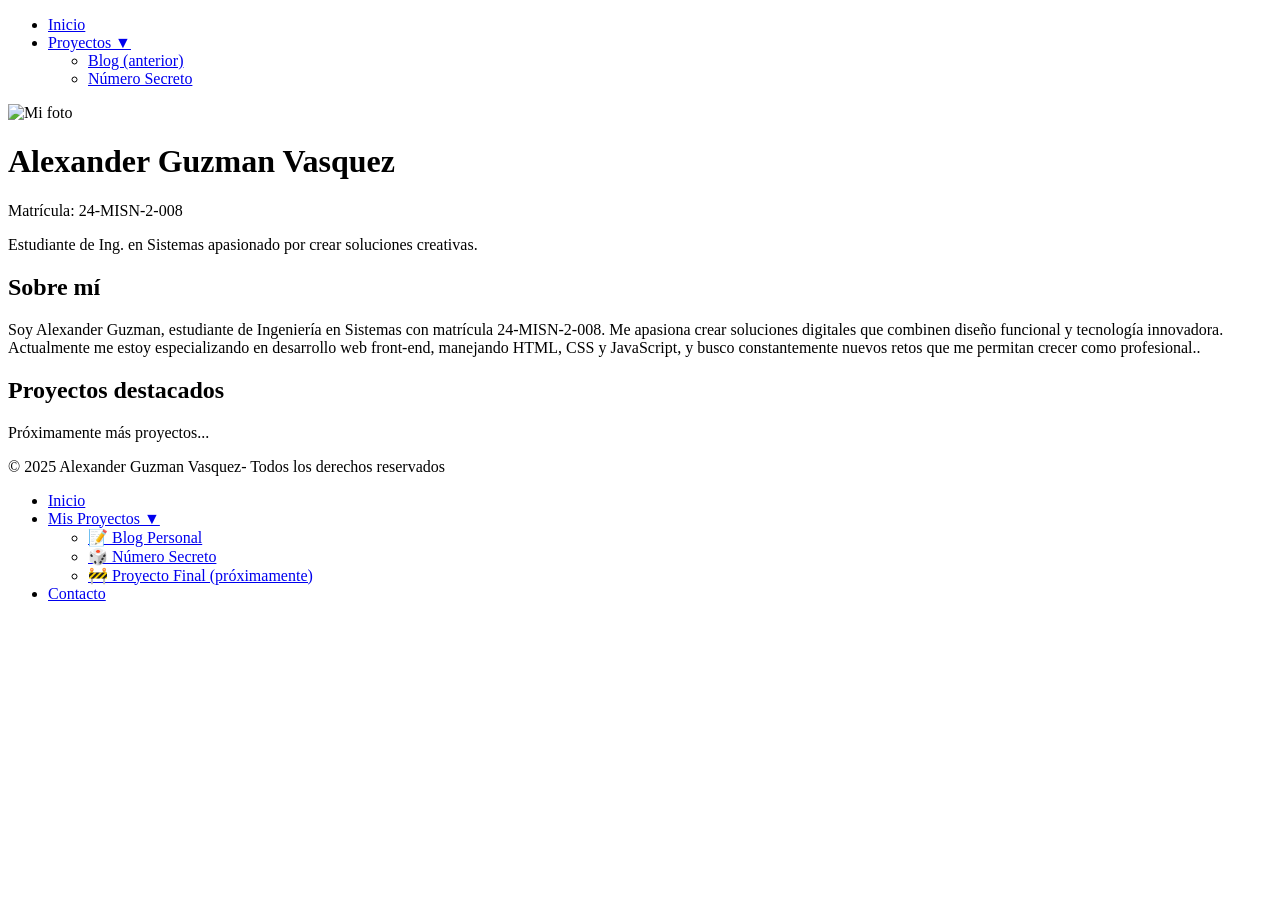
==== index.html @ 108f60bc "Update index.html" ====
<!DOCTYPE html>
<html lang="es">
<head>
    <meta charset="UTF-8">
    <meta name="viewport" content="width=device-width, initial-scale=1.0">
    <title>Mi Portafolio | Alexander Guzman Vasquez</title>
    <link rel="stylesheet" href="styles.css">
</head>
<body>
    <header>
        <nav>
            <ul class="menu">
                <li><a href="index.html">Inicio</a></li>
                <li class="dropdown">
                    <a href="#">Proyectos ▼</a>
                    <ul class="submenu">
                        <li><a href="#">Blog (anterior)</a></li>
                        <li><a href="juego.html">Número Secreto</a></li>
                    </ul>
                </li>
            </ul>
        </nav>
    </header>

    <main class="container">
        <div class="perfil">
            <img src="img/mi-foto.jpg.jpeg" alt="Mi foto" class="foto-perfil">
            <h1>Alexander Guzman Vasquez</h1>
            <p class="matricula">Matrícula: 24-MISN-2-008</p>
            <p class="descripcion">Estudiante de Ing. en Sistemas apasionado por crear soluciones creativas.</p>
        </div>

        <section class="sobre-mi">
            <h2>Sobre mí</h2>
            <p>Soy Alexander Guzman, estudiante de Ingeniería en Sistemas con matrícula 24-MISN-2-008. Me apasiona crear soluciones digitales que combinen diseño funcional y tecnología innovadora. Actualmente me estoy especializando en desarrollo web front-end, manejando HTML, CSS y JavaScript, y busco constantemente nuevos retos que me permitan crecer como profesional..</p>
        </section>

        <section class="proyectos-destacados">
            <h2>Proyectos destacados</h2>
            <p>Próximamente más proyectos...</p>
        </section>
    </main>

    <footer>
        <p>&copy; 2025 Alexander Guzman Vasquez- Todos los derechos reservados</p>
    </footer>
</body>
</html>
<ul class="menu">
    <li><a href="index.html">Inicio</a></li>
    <li class="dropdown">
        <a href="#">Mis Proyectos ▼</a>
        <ul class="submenu">
            <li><a href="https://tu-blog-anterior.com" target="_blank">📝 Blog Personal</a></li>
            <li><a href="juego.html">🎲 Número Secreto</a></li>
            <li><a href="#">🚧 Proyecto Final (próximamente)</a></li>
        </ul>
    </li>
    <li><a href="#">Contacto</a></li>
</ul>
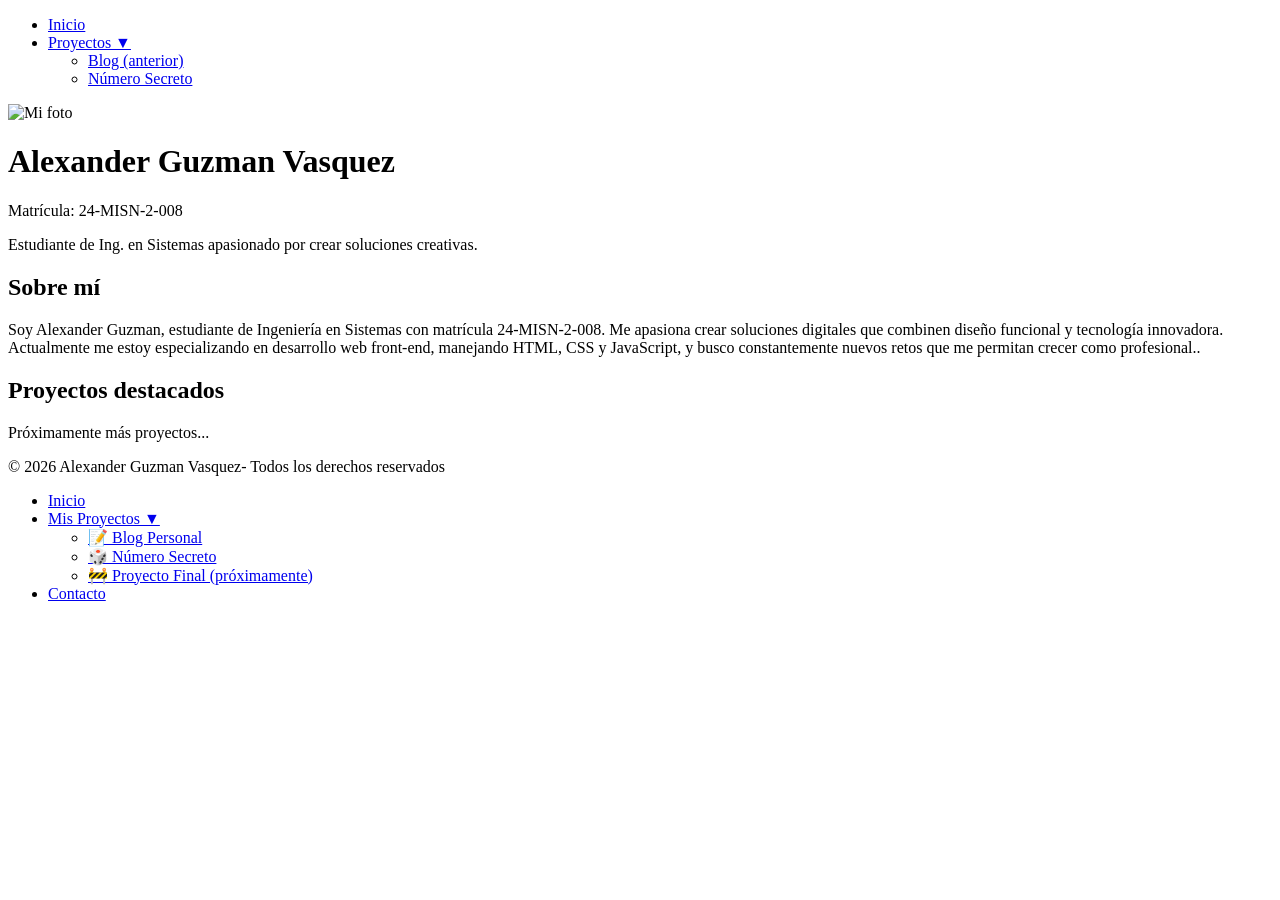
==== commit 77f01605: "Update index.html" ====
--- a/index.html
+++ b/index.html
@@ -42,7 +42,7 @@
     </main>
 
     <footer>
-        <p>&copy; 2025 Alexander Guzman Vasquez- Todos los derechos reservados</p>
+        <p>&copy; 2026 Alexander Guzman Vasquez- Todos los derechos reservados</p>
     </footer>
 </body>
 </html>
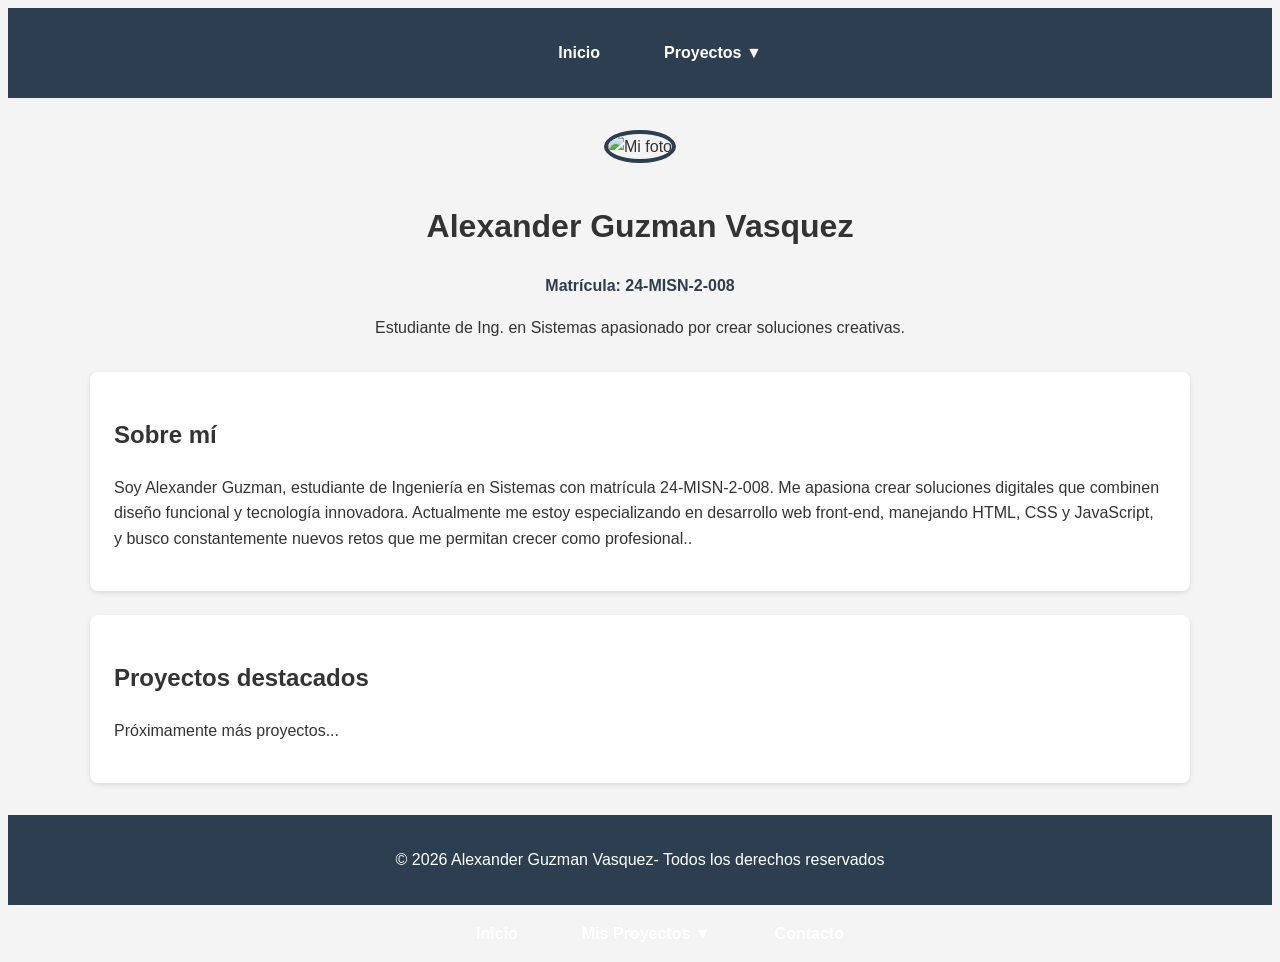
==== commit bc376684: "Update index.html" ====
--- a/index.html
+++ b/index.html
@@ -24,7 +24,7 @@
 
     <main class="container">
         <div class="perfil">
-            <img src="img/mi-foto.jpg.jpeg" alt="Mi foto" class="foto-perfil">
+            <img src="img/foto.jpg" alt="Mi foto" class="foto-perfil">
             <h1>Alexander Guzman Vasquez</h1>
             <p class="matricula">Matrícula: 24-MISN-2-008</p>
             <p class="descripcion">Estudiante de Ing. en Sistemas apasionado por crear soluciones creativas.</p>
--- a/styles.css
+++ b/styles.css
@@ -0,0 +1,188 @@
+﻿ {
+    margin: 0;
+    padding: 0;
+    box-sizing: border-box;
+}
+
+body {
+    font-family: 'Segoe UI', Tahoma, Geneva, Verdana, sans-serif;
+    background-color: #f4f4f4;
+    color: #333;
+    line-height: 1.6;
+}
+
+header {
+    background-color: #2c3e50;
+    padding: 1rem 0;
+    position: sticky;
+    top: 0;
+    z-index: 100;
+}
+
+.menu {
+    list-style: none;
+    display: flex;
+    justify-content: center;
+    gap: 2rem;
+}
+
+    .menu li {
+        position: relative;
+    }
+
+    .menu a {
+        color: white;
+        text-decoration: none;
+        font-weight: bold;
+        padding: 0.5rem 1rem;
+        transition: background 0.3s;
+    }
+
+        .menu a:hover {
+            background-color: #34495e;
+            border-radius: 5px;
+        }
+
+.dropdown .submenu {
+    display: none;
+    position: absolute;
+    top: 100%;
+    left: 0;
+    background-color: #2c3e50;
+    list-style: none;
+    min-width: 150px;
+    border-radius: 5px;
+    padding: 0.5rem 0;
+}
+
+.dropdown:hover .submenu {
+    display: block;
+}
+
+.submenu li a {
+    display: block;
+    padding: 0.5rem 1rem;
+}
+
+.container {
+    max-width: 1100px;
+    margin: 2rem auto;
+    padding: 0 2rem;
+}
+
+.perfil {
+    text-align: center;
+    margin-bottom: 2rem;
+}
+
+.foto-perfil {
+    width: 150px;
+    height: 150px;
+    border-radius: 50%;
+    object-fit: cover;
+    border: 4px solid #2c3e50;
+    margin-bottom: 1rem;
+}
+
+.matricula {
+    color: #2c3e50;
+    font-weight: bold;
+}
+
+.sobre-mi, .proyectos-destacados {
+    background: white;
+    padding: 1.5rem;
+    margin-bottom: 1.5rem;
+    border-radius: 8px;
+    box-shadow: 0 2px 5px rgba(0,0,0,0.1);
+}
+
+footer {
+    text-align: center;
+    padding: 1rem;
+    background-color: #2c3e50;
+    color: white;
+    margin-top: 2rem;
+}
+
+@media (max-width: 768px) {
+    .menu {
+        flex-direction: column;
+        align-items: center;
+        gap: 1rem;
+    }
+
+    .dropdown .submenu {
+        position: static;
+        background-color: #34495e;
+        margin-top: 0.5rem;
+    }
+
+    .container {
+        padding: 0 1rem;
+    }
+}
+
+.juego-container {
+    background: white;
+    padding: 2rem;
+    border-radius: 8px;
+    box-shadow: 0 2px 5px rgba(0,0,0,0.1);
+    text-align: center;
+}
+
+.juego {
+    margin: 2rem 0;
+}
+
+    .juego input {
+        padding: 0.5rem;
+        font-size: 1rem;
+        width: 150px;
+        text-align: center;
+        margin-right: 0.5rem;
+    }
+
+    .juego button {
+        padding: 0.5rem 1rem;
+        font-size: 1rem;
+        margin: 0 0.3rem;
+        cursor: pointer;
+        background-color: #2c3e50;
+        color: white;
+        border: none;
+        border-radius: 5px;
+        transition: background 0.3s;
+    }
+
+        .juego button:hover {
+            background-color: #34495e;
+        }
+
+.mensajes {
+    margin-top: 1rem;
+    font-size: 1.2rem;
+    font-weight: bold;
+}
+/* Mejoras para móviles */
+@media (max-width: 600px) {
+    .menu {
+        flex-direction: column;
+        gap: 0.5rem;
+    }
+
+    .juego input, .juego button {
+        display: block;
+        width: 90%;
+        margin: 10px auto;
+    }
+
+    .container {
+        padding: 0 1rem;
+    }
+
+    h1 {
+        font-size: 1.8rem;
+    }
+}
+
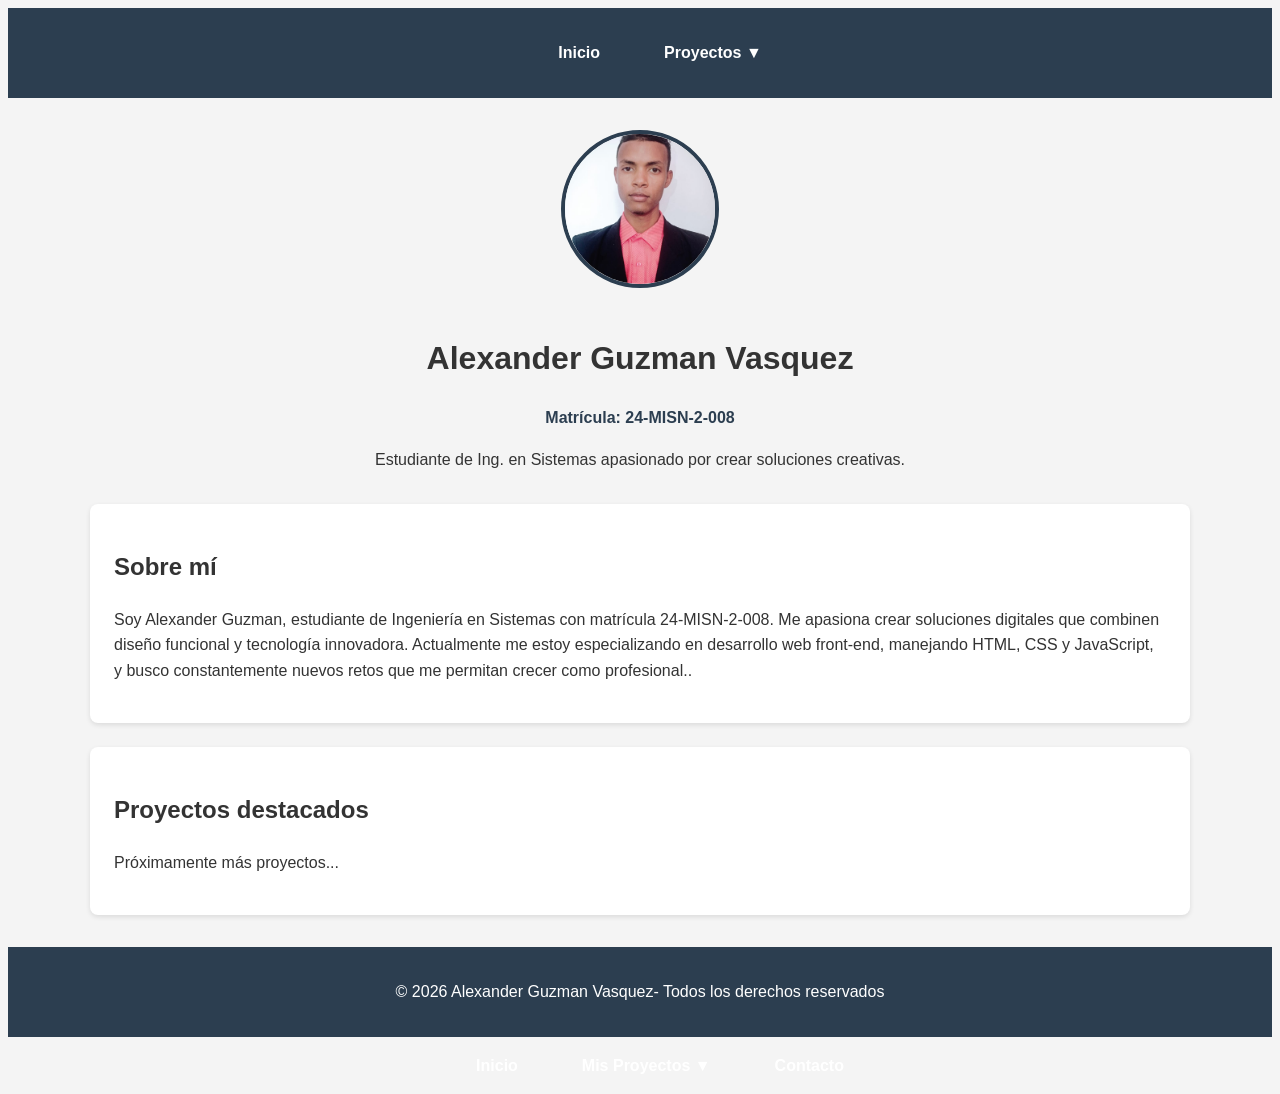
==== commit cad9a229: "Update index.html" ====
--- a/index.html
+++ b/index.html
@@ -24,7 +24,7 @@
 
     <main class="container">
         <div class="perfil">
-            <img src="img/foto.jpg" alt="Mi foto" class="foto-perfil">
+            <img src="foto.jpg" alt="Mi foto" class="foto-perfil">
             <h1>Alexander Guzman Vasquez</h1>
             <p class="matricula">Matrícula: 24-MISN-2-008</p>
             <p class="descripcion">Estudiante de Ing. en Sistemas apasionado por crear soluciones creativas.</p>
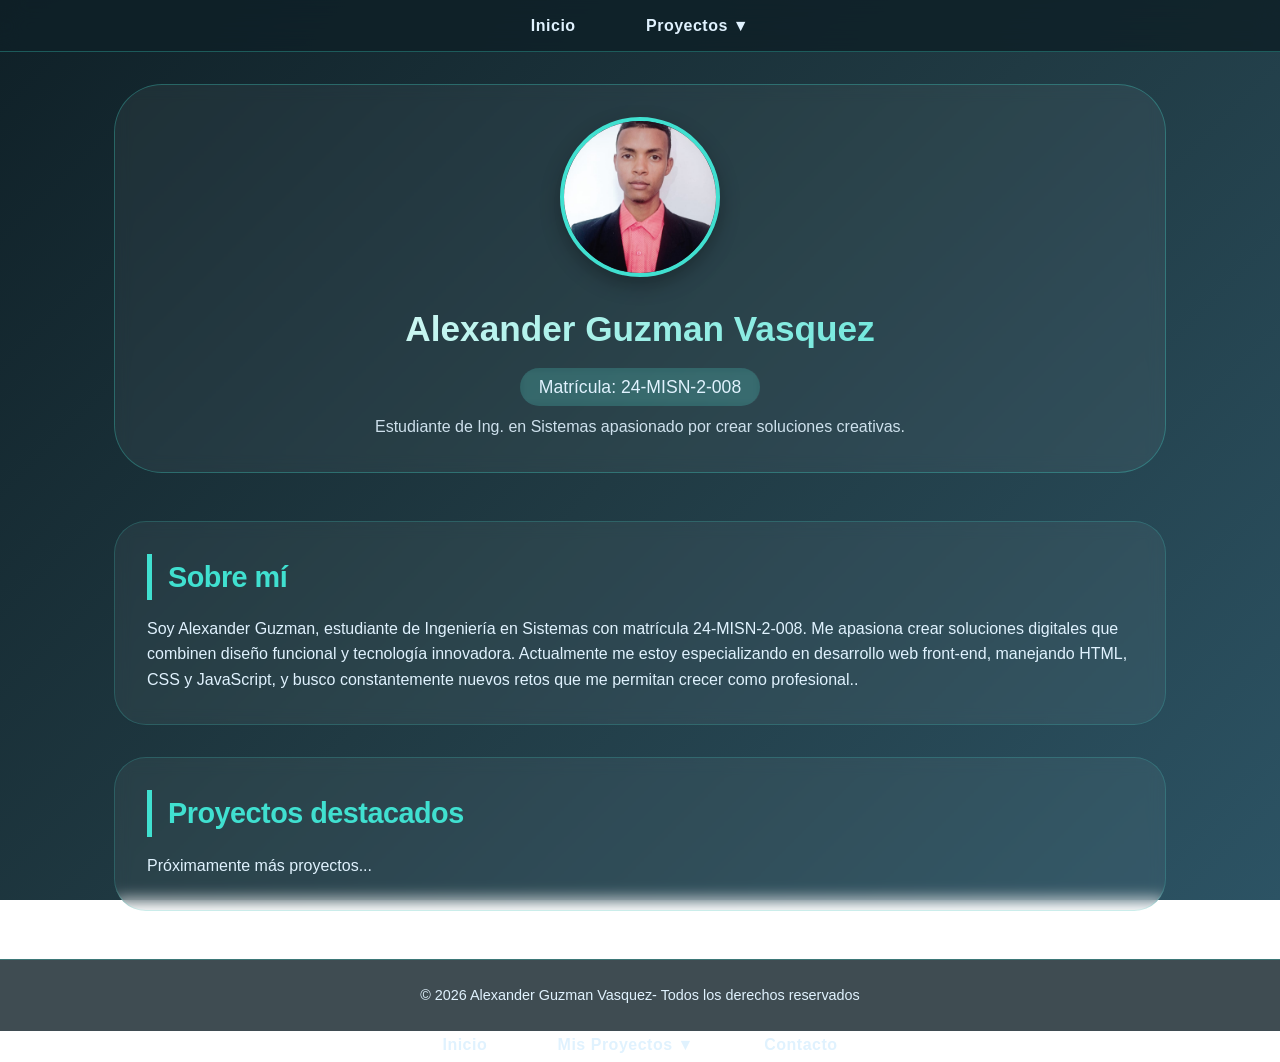
==== commit af045420: "Update index.html" ====
--- a/index.html
+++ b/index.html
@@ -6,6 +6,34 @@
     <title>Mi Portafolio | Alexander Guzman Vasquez</title>
     <link rel="stylesheet" href="styles.css">
 </head>
+    <!-- Modal para expandir la foto -->
+<div id="miModal" class="modal">
+    <span class="close-modal">&times;</span>
+    <img class="modal-img" id="imgExpandida">
+</div>
+
+<script>
+    // Obtener elementos
+    const modal = document.getElementById('miModal');
+    const imgExpandida = document.getElementById('imgExpandida');
+    const fotos = document.querySelectorAll('.foto-perfil'); // si hay más de una foto
+    const closeBtn = document.querySelector('.close-modal');
+
+    // Añadir evento de clic a cada foto (normalmente solo una)
+    fotos.forEach(img => {
+        img.addEventListener('click', function() {
+            modal.style.display = 'flex';
+            imgExpandida.src = this.src;
+        });
+    });
+
+    // Cerrar modal al hacer clic en la X o fuera de la imagen
+    modal.addEventListener('click', function(e) {
+        if (e.target === modal || e.target === closeBtn) {
+            modal.style.display = 'none';
+        }
+    });
+</script>
 <body>
     <header>
         <nav>
--- a/styles.css
+++ b/styles.css
@@ -1,22 +1,28 @@
-﻿ {
+﻿/* ===== RESET Y FUENTES ===== */
+* {
     margin: 0;
     padding: 0;
     box-sizing: border-box;
 }
 
 body {
-    font-family: 'Segoe UI', Tahoma, Geneva, Verdana, sans-serif;
-    background-color: #f4f4f4;
-    color: #333;
+    font-family: 'Poppins', 'Segoe UI', Tahoma, Geneva, Verdana, sans-serif;
+    background: linear-gradient(135deg, #0f2027, #203a43, #2c5364);
+    background-attachment: fixed;
+    color: #e0f2fe;
     line-height: 1.6;
-}
-
+    min-height: 100vh;
+}
+
+/* ===== HEADER Y MENÚ ===== */
 header {
-    background-color: #2c3e50;
-    padding: 1rem 0;
+    background: rgba(15, 32, 39, 0.85);
+    backdrop-filter: blur(12px);
+    padding: 0.8rem 0;
     position: sticky;
     top: 0;
     z-index: 100;
+    border-bottom: 1px solid rgba(64, 224, 208, 0.3);
 }
 
 .menu {
@@ -24,35 +30,42 @@
     display: flex;
     justify-content: center;
     gap: 2rem;
-}
-
-    .menu li {
-        position: relative;
-    }
-
-    .menu a {
-        color: white;
-        text-decoration: none;
-        font-weight: bold;
-        padding: 0.5rem 1rem;
-        transition: background 0.3s;
-    }
-
-        .menu a:hover {
-            background-color: #34495e;
-            border-radius: 5px;
-        }
+    flex-wrap: wrap;
+}
+
+.menu a {
+    color: #e0f2fe;
+    text-decoration: none;
+    font-weight: 600;
+    padding: 0.6rem 1.2rem;
+    transition: all 0.3s ease;
+    border-radius: 40px;
+    letter-spacing: 0.5px;
+}
+
+.menu a:hover {
+    background: rgba(64, 224, 208, 0.2);
+    color: #40e0d0;
+    transform: translateY(-2px);
+}
+
+.dropdown {
+    position: relative;
+}
 
 .dropdown .submenu {
     display: none;
     position: absolute;
     top: 100%;
     left: 0;
-    background-color: #2c3e50;
+    background: rgba(15, 32, 39, 0.95);
+    backdrop-filter: blur(12px);
     list-style: none;
-    min-width: 150px;
-    border-radius: 5px;
-    padding: 0.5rem 0;
+    min-width: 180px;
+    border-radius: 16px;
+    padding: 0.8rem 0;
+    border: 1px solid rgba(64, 224, 208, 0.4);
+    box-shadow: 0 10px 25px -5px rgba(0,0,0,0.3);
 }
 
 .dropdown:hover .submenu {
@@ -61,128 +74,247 @@
 
 .submenu li a {
     display: block;
-    padding: 0.5rem 1rem;
-}
-
+    padding: 0.6rem 1.5rem;
+    color: #e0f2fe;
+    transition: 0.2s;
+}
+
+.submenu li a:hover {
+    background: rgba(64, 224, 208, 0.15);
+    padding-left: 2rem;
+    color: #40e0d0;
+}
+
+/* ===== CONTENEDOR PRINCIPAL ===== */
 .container {
     max-width: 1100px;
     margin: 2rem auto;
-    padding: 0 2rem;
-}
-
+    padding: 0 1.5rem;
+}
+
+/* ===== PERFIL ===== */
 .perfil {
     text-align: center;
-    margin-bottom: 2rem;
+    margin-bottom: 3rem;
+    background: rgba(255,255,255,0.05);
+    backdrop-filter: blur(8px);
+    border-radius: 48px;
+    padding: 2rem;
+    border: 1px solid rgba(64,224,208,0.3);
+    transition: transform 0.3s, box-shadow 0.3s;
+}
+
+.perfil:hover {
+    transform: translateY(-6px);
+    box-shadow: 0 20px 30px -12px rgba(0,0,0,0.4);
+    border-color: #40e0d0;
 }
 
 .foto-perfil {
-    width: 150px;
-    height: 150px;
+    width: 160px;
+    height: 160px;
     border-radius: 50%;
     object-fit: cover;
-    border: 4px solid #2c3e50;
+    border: 4px solid #40e0d0;
+    box-shadow: 0 8px 20px rgba(0,0,0,0.3);
+    transition: 0.3s;
+}
+
+.foto-perfil:hover {
+    transform: scale(1.03);
+    border-color: #ffffff;
+}
+
+h1 {
+    font-size: 2.2rem;
+    margin: 1rem 0 0.2rem;
+    background: linear-gradient(135deg, #ffffff, #40e0d0);
+    background-clip: text;
+    -webkit-background-clip: text;
+    color: transparent;
+}
+
+.matricula {
+    font-size: 1.1rem;
+    background: rgba(64,224,208,0.2);
+    display: inline-block;
+    padding: 0.3rem 1.2rem;
+    border-radius: 40px;
+    backdrop-filter: blur(4px);
+    margin: 0.5rem 0;
+}
+
+.descripcion {
+    font-size: 1rem;
+    opacity: 0.9;
+}
+
+/* ===== SECCIONES (SOBRE MÍ, PROYECTOS) ===== */
+.sobre-mi, .proyectos-destacados, .juego-container {
+    background: rgba(255,255,255,0.05);
+    backdrop-filter: blur(8px);
+    padding: 2rem;
+    margin-bottom: 2rem;
+    border-radius: 32px;
+    border: 1px solid rgba(64,224,208,0.2);
+    transition: all 0.3s;
+}
+
+.sobre-mi:hover, .proyectos-destacados:hover, .juego-container:hover {
+    border-color: #40e0d0;
+    box-shadow: 0 10px 20px -5px rgba(0,0,0,0.3);
+}
+
+h2 {
+    color: #40e0d0;
     margin-bottom: 1rem;
-}
-
-.matricula {
-    color: #2c3e50;
+    font-size: 1.8rem;
+    letter-spacing: -0.5px;
+    border-left: 5px solid #40e0d0;
+    padding-left: 1rem;
+}
+
+/* ===== JUEGO (BOTONES Y INPUT) ===== */
+.juego {
+    display: flex;
+    flex-wrap: wrap;
+    justify-content: center;
+    gap: 1rem;
+    margin: 2rem 0;
+}
+
+.juego input {
+    padding: 0.8rem 1.2rem;
+    font-size: 1rem;
+    width: 180px;
+    text-align: center;
+    border: 2px solid rgba(64,224,208,0.5);
+    background: rgba(0,0,0,0.4);
+    border-radius: 60px;
+    color: white;
     font-weight: bold;
-}
-
-.sobre-mi, .proyectos-destacados {
-    background: white;
-    padding: 1.5rem;
-    margin-bottom: 1.5rem;
-    border-radius: 8px;
-    box-shadow: 0 2px 5px rgba(0,0,0,0.1);
-}
-
+    transition: 0.2s;
+}
+
+.juego input:focus {
+    outline: none;
+    border-color: #40e0d0;
+    box-shadow: 0 0 12px #40e0d0;
+    transform: scale(1.02);
+}
+
+.juego button {
+    padding: 0.8rem 1.5rem;
+    font-size: 1rem;
+    font-weight: bold;
+    background: linear-gradient(135deg, #1e2a3a, #0f2027);
+    color: #40e0d0;
+    border: 1px solid #40e0d0;
+    border-radius: 60px;
+    cursor: pointer;
+    transition: all 0.25s ease;
+}
+
+.juego button:hover {
+    background: #40e0d0;
+    color: #0f2027;
+    transform: translateY(-3px);
+    box-shadow: 0 8px 18px rgba(64,224,208,0.4);
+}
+
+.mensajes {
+    margin-top: 1.5rem;
+    font-size: 1.2rem;
+    font-weight: 500;
+    background: rgba(0,0,0,0.4);
+    padding: 1rem;
+    border-radius: 40px;
+    text-align: center;
+}
+
+/* ===== FOOTER ===== */
 footer {
     text-align: center;
-    padding: 1rem;
-    background-color: #2c3e50;
-    color: white;
-    margin-top: 2rem;
-}
-
+    padding: 1.5rem;
+    background: rgba(15,32,39,0.8);
+    backdrop-filter: blur(8px);
+    margin-top: 3rem;
+    border-top: 1px solid rgba(64,224,208,0.3);
+    font-size: 0.9rem;
+}
+
+/* ===== RESPONSIVE (móviles) ===== */
 @media (max-width: 768px) {
     .menu {
         flex-direction: column;
         align-items: center;
-        gap: 1rem;
-    }
-
+        gap: 0.5rem;
+    }
     .dropdown .submenu {
         position: static;
-        background-color: #34495e;
         margin-top: 0.5rem;
-    }
-
+        width: 100%;
+        text-align: center;
+    }
     .container {
         padding: 0 1rem;
     }
-}
-
-.juego-container {
-    background: white;
-    padding: 2rem;
-    border-radius: 8px;
-    box-shadow: 0 2px 5px rgba(0,0,0,0.1);
-    text-align: center;
-}
-
-.juego {
-    margin: 2rem 0;
-}
-
-    .juego input {
-        padding: 0.5rem;
-        font-size: 1rem;
-        width: 150px;
-        text-align: center;
-        margin-right: 0.5rem;
-    }
-
-    .juego button {
-        padding: 0.5rem 1rem;
-        font-size: 1rem;
-        margin: 0 0.3rem;
-        cursor: pointer;
-        background-color: #2c3e50;
-        color: white;
-        border: none;
-        border-radius: 5px;
-        transition: background 0.3s;
-    }
-
-        .juego button:hover {
-            background-color: #34495e;
-        }
-
-.mensajes {
-    margin-top: 1rem;
-    font-size: 1.2rem;
+    h1 {
+        font-size: 1.6rem;
+    }
+    .juego {
+        flex-direction: column;
+        align-items: center;
+    }
+}
+/* ===== MODAL PARA EXPANDIR LA FOTO ===== */
+.modal {
+    display: none;
+    position: fixed;
+    z-index: 9999;
+    left: 0;
+    top: 0;
+    width: 100%;
+    height: 100%;
+    background-color: rgba(0, 0, 0, 0.9);
+    backdrop-filter: blur(5px);
+    cursor: pointer;
+    justify-content: center;
+    align-items: center;
+}
+
+.modal-img {
+    max-width: 90%;
+    max-height: 90%;
+    border-radius: 20px;
+    border: 3px solid #40e0d0;
+    box-shadow: 0 0 30px rgba(64, 224, 208, 0.5);
+    animation: zoomIn 0.3s ease;
+}
+
+@keyframes zoomIn {
+    from {
+        transform: scale(0.8);
+        opacity: 0;
+    }
+    to {
+        transform: scale(1);
+        opacity: 1;
+    }
+}
+
+/* Botón de cerrar (opcional) */
+.close-modal {
+    position: absolute;
+    top: 25px;
+    right: 35px;
+    color: #fff;
+    font-size: 40px;
     font-weight: bold;
-}
-/* Mejoras para móviles */
-@media (max-width: 600px) {
-    .menu {
-        flex-direction: column;
-        gap: 0.5rem;
-    }
-
-    .juego input, .juego button {
-        display: block;
-        width: 90%;
-        margin: 10px auto;
-    }
-
-    .container {
-        padding: 0 1rem;
-    }
-
-    h1 {
-        font-size: 1.8rem;
-    }
-}
-
+    transition: 0.3s;
+    cursor: pointer;
+}
+
+.close-modal:hover {
+    color: #40e0d0;
+}
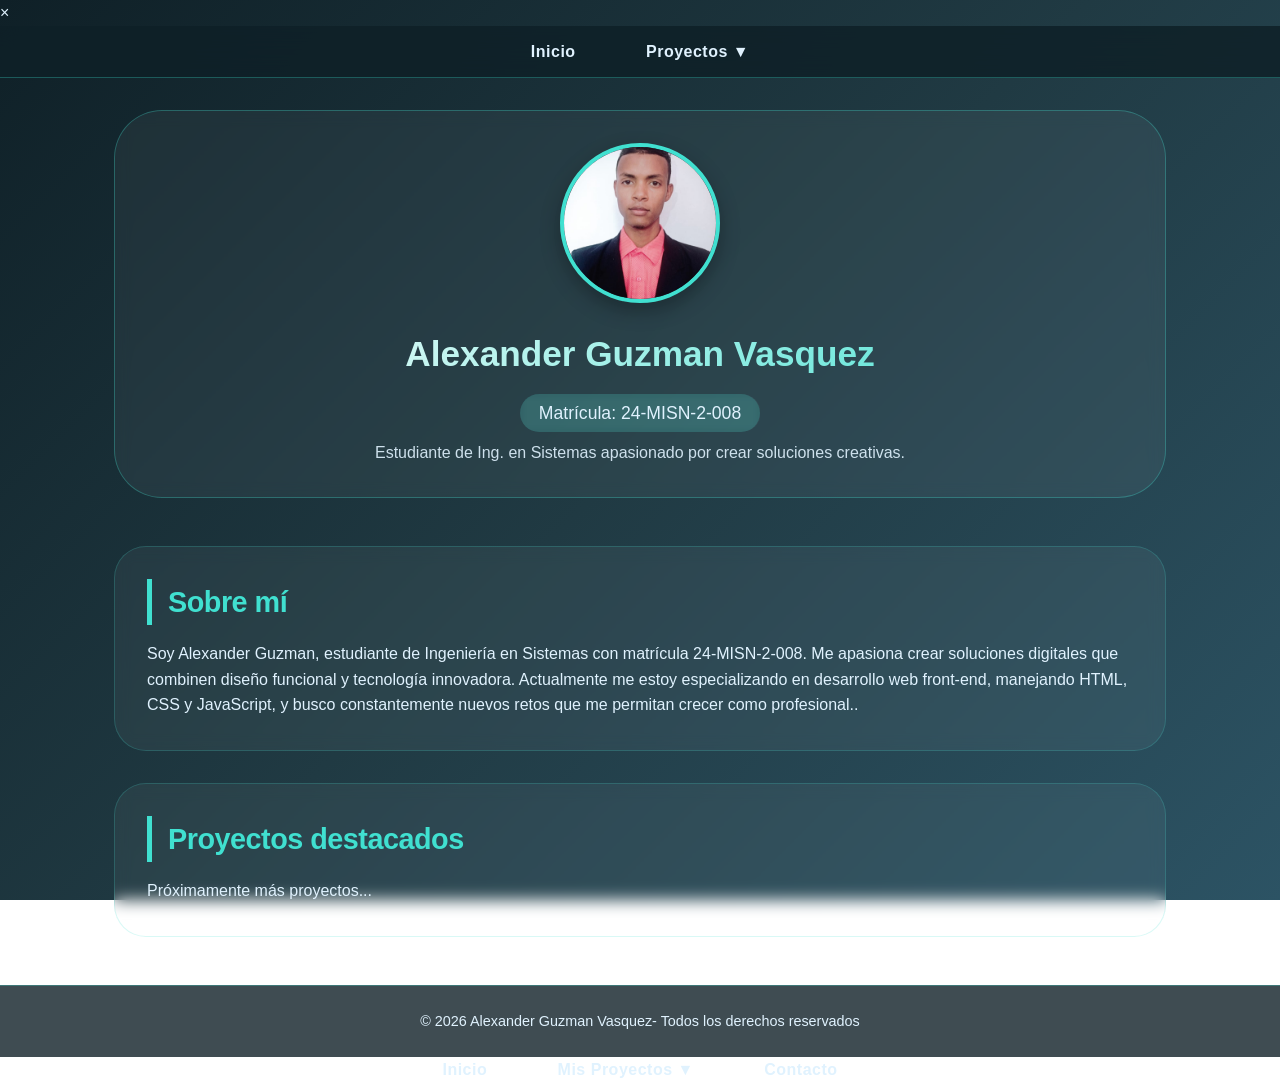
==== commit b7203538: "Update index.html" ====
--- a/index.html
+++ b/index.html
@@ -79,7 +79,7 @@
     <li class="dropdown">
         <a href="#">Mis Proyectos ▼</a>
         <ul class="submenu">
-            <li><a href="https://tu-blog-anterior.com" target="_blank">📝 Blog Personal</a></li>
+           <li><a href="blog.html">📝 Blog Personal</a></li>
             <li><a href="juego.html">🎲 Número Secreto</a></li>
             <li><a href="#">🚧 Proyecto Final (próximamente)</a></li>
         </ul>
--- a/styles.css
+++ b/styles.css
@@ -267,54 +267,12 @@
         align-items: center;
     }
 }
-/* ===== MODAL PARA EXPANDIR LA FOTO ===== */
-.modal {
-    display: none;
-    position: fixed;
-    z-index: 9999;
-    left: 0;
-    top: 0;
-    width: 100%;
-    height: 100%;
-    background-color: rgba(0, 0, 0, 0.9);
-    backdrop-filter: blur(5px);
+.foto-perfil {
+    transition: transform 0.3s ease, box-shadow 0.3s ease;
     cursor: pointer;
-    justify-content: center;
-    align-items: center;
-}
-
-.modal-img {
-    max-width: 90%;
-    max-height: 90%;
-    border-radius: 20px;
-    border: 3px solid #40e0d0;
-    box-shadow: 0 0 30px rgba(64, 224, 208, 0.5);
-    animation: zoomIn 0.3s ease;
-}
-
-@keyframes zoomIn {
-    from {
-        transform: scale(0.8);
-        opacity: 0;
-    }
-    to {
-        transform: scale(1);
-        opacity: 1;
-    }
-}
-
-/* Botón de cerrar (opcional) */
-.close-modal {
-    position: absolute;
-    top: 25px;
-    right: 35px;
-    color: #fff;
-    font-size: 40px;
-    font-weight: bold;
-    transition: 0.3s;
-    cursor: pointer;
-}
-
-.close-modal:hover {
-    color: #40e0d0;
-}
+}
+
+.foto-perfil:hover {
+    transform: scale(1.05);
+    box-shadow: 0 0 20px rgba(64, 224, 208, 0.6);
+}
